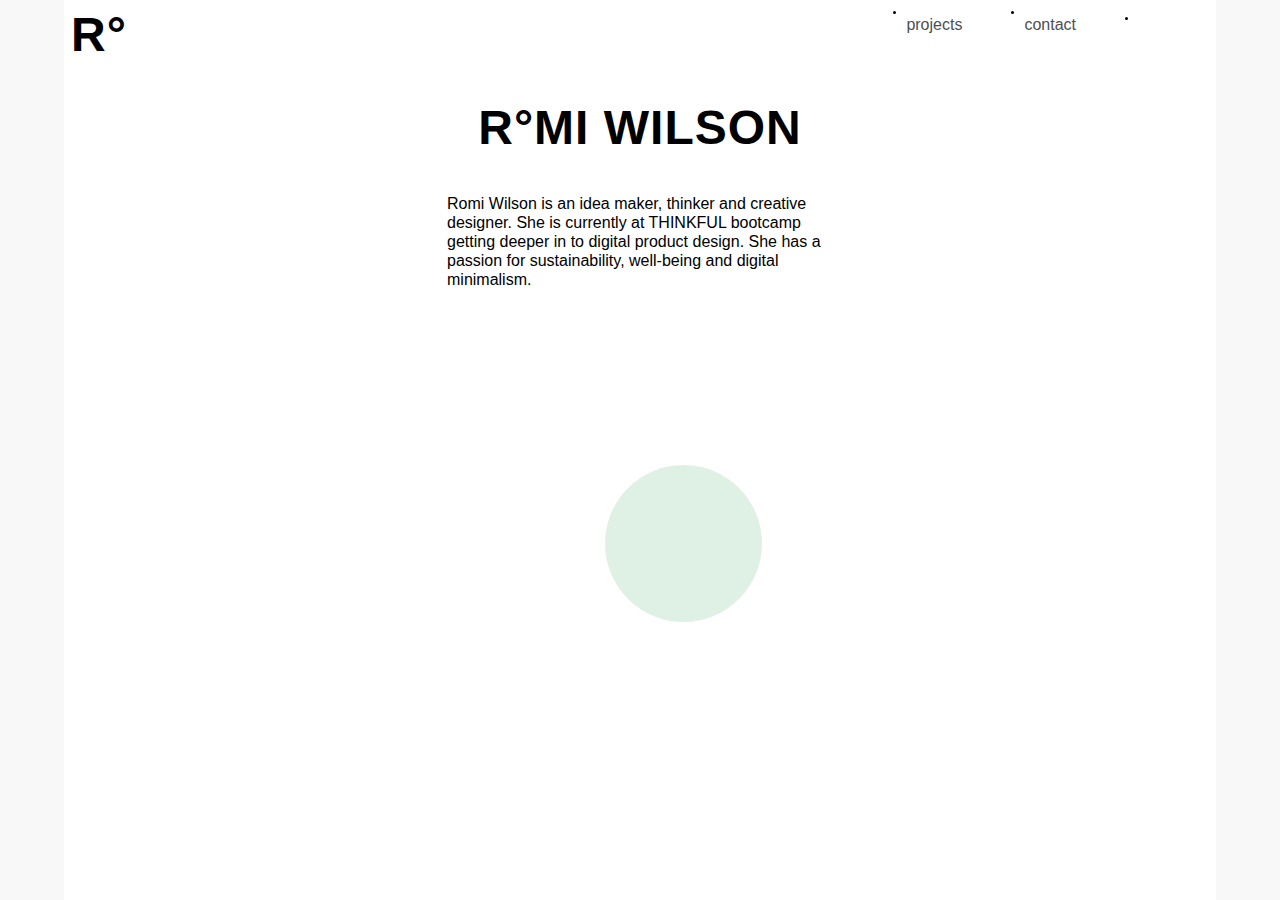
==== index.html @ 86bb68dc "tweaks and footer put in comment" ====
<!DOCTYPE html>
<html>
  <head>
    <meta charset="utf-8">
    <meta name="viewport" content="width=device-width, initial-scale=1">
    <title>Romi Wilson - Product design portfolio</title>
    <link rel="shortcut icon" href="images/favicon.svg" />
    <link rel="stylesheet" href="https://use.typekit.net/dpp5etq.css">
    <link rel="stylesheet" href="https://use.typekit.net/dpp5etq.css">
    <link rel="stylesheet" href="css/reset.css">
    <link rel="stylesheet" href="css/style.css">
  </head>
  <body>


<!-- Navigation -->

    <header>
      <a href="index.html" id="logo">R°</a>
      <nav>
        <ul class = "menu">
          <li class = "in">
            <a href="https://www.linkedin.com/in/romana-wilson-design/" id="linkedin"></a>
          </li>
          <li>
            <a href="contact.html" class="contact">contact</a>
          </li>
          <li>
            <a href="projects.html" class="projects">projects</a>
          </li>
        </ul>
      </nav>
    </header>


    <!-- Home page -->

    <section class="home-container">
      <h1 class="name">R°MI WILSON</h1>
      <p class ="about">Romi Wilson is an idea maker, thinker and creative designer. She is currently at THINKFUL bootcamp getting deeper in to digital product design. She has a passion for sustainability, well-being and digital minimalism.</p>
      <img class="lyly" src="images/lyly.png" alt="">
      <div class="circle"></div>
    </section>

  </body>


</html>
---- css/style.css ----
*, *:before, *:after {
    box-sizing: border-box;
    margin: 0;
    padding: 0;
}

html {
  height: 100%;
  background-color: #F8F8F8;
  font-size: 10px;
}

body {
    background-color: white;
    font-family: Neuzeit Grotesk, sans-serif;
    color: #000000;
    max-width: 1152px;
    min-height: 100%;
    margin-left: auto;
    margin-right: auto;
}

h1 {
    font-style: normal;
    font-weight: 600;
    font-size: 4.8rem;
    line-height: 58px;
    letter-spacing: 0.1rem;
}

article{

    max-width: 606px;
    margin-bottom: 20px;
    margin-left: 20px;
    margin-right: 20px;
}

p {
    font-style: normal;
    font-weight: normal;
    font-family: Fira Sans, Arial, Helvetica, sans-serif;
    font-weight: 300;
    font-size: 1.6rem;
    line-height: 19px;
}

h4 {
    font-style: normal;
    font-weight: normal;
    font-size: 1.6rem;
    line-height: 19px;
    text-align: center;
    letter-spacing: 0.1rem;
    color: #000000;
}

h6 {
  font-family: Neuzeit Grotesk;
  font-style: normal;
  font-weight: 300;
  font-size: 1.2em;
  line-height: 22px;
  display: flex;
  align-items: flex-end;
  letter-spacing: 0.1em;
  color: #000000;
}


/* --------Navigation------------ */

header {
  position: fixed;
  top: 0;
  width: 100%;
  max-width: 1152px;
  background-color: white;
  padding-top: .7rem;
  padding-left: .7rem;
  /* padding-right: 3rem; */
}

#logo{
  font-size: 4.8rem;
  font-weight:600;
  color: #000000;
  text-decoration: none;
  letter-spacing: 0.1rem;
}

nav {
float: right;
}

.menu ul {
  list-style-type: none;
  margin: 0;
  padding: 0;
}

.menu li {
  float: right;
}

.menu a {
  float: left;
  text-decoration: none;
  padding-right: 6.2rem;
  padding-top: .9rem;
  text-align: center;
  color: #4F4F4F;
  font-size: 1.6rem;
}

.in {
  background-image: url("../images/in.png");
  background-repeat: no-repeat;
  background-position: left;
  background-size: 1.6em;
  height: 1.6em;
  margin-top: .6rem;
  margin-right: 1.6em;
}

.menu a:hover {
  color: #41A76E;
}

/* aside text*/

.vertical-text {
  width: 85px;
  position: relative;
  left: 1042px;
  writing-mode: vertical-rl;
}

.vertical-text span {
  text-orientation: upright;
}

.top{
  padding-top: 228px;
}

/*---------text styling-------------*/
.hero-title{
  font-family: Raleway;
  font-style: normal;
  font-weight: normal;
  font-size: 36px;
  line-height: 42px;
  letter-spacing: 0.1em;
  color: #FFFFFF;
}

.hero-text{
  font-family: Fira Sans;
  font-style: italic;
  font-weight: 300;
  font-size: 16px;
  line-height: 23px;
  letter-spacing: 0.1em;
  color: #FFFFFF;
}

.bold-title{
  text-transform: uppercase;
  font-family: Neuzeit Grotesk;
  font-style: normal;
  font-weight: bold;
  font-size: 14px;
  line-height: 17px;
  letter-spacing: 0.1em;
  color: #000000;

}

.project-caption h3 {
  padding-bottom: 3px;

/* Romi to make spacing here */
}

.project-caption p {
font-family: Raleway;
font-style: normal;
font-weight: 300;
font-size: 12px;
line-height: 14px;
letter-spacing: 0.1em;
color: #000000;
padding-bottom: 20px;
/* Romi to make spacing here */
}

#red{

  color: #FF3351;
  font-weight: 900;
  text-decoration: underline;
}

.section-title {
  text-transform: uppercase;
  font-family: Raleway;
  font-style: normal;
  font-weight: normal;
  font-size: 36px;
  line-height: 42px;
  letter-spacing: 0.1em;
  color: #000000;

}


.project-paragraph{
  font-family: Raleway;
  font-style: normal;
  font-weight: normal;
  font-size: 14px;
  line-height: 22px;
  letter-spacing: 0.1em;
  color: #000000;
}

#bold{
  font-family: Neuzeit Grotesk;
  font-style: normal;
  font-weight: bold;
  font-size: 16px;
  line-height: 22px;
  /* or 157% */
  letter-spacing: 0.1em;
  color: #000000;
}


/*---------pictures-------------*/

.project img {
  width: 100%;
}

.persona {
  max-width: 166px;
}


/*------ global layout --------*/

main {
  margin: 0 9.6% 0 9.6%;
  height: 100%;
}

/* Projects Layout */

.project section {
  display: grid;
  grid-gap: 20px;
  grid-template-columns: repeat(5, 1fr);
  margin-bottom: 20px;
}

.section-title {
  grid-column: 1/5;
  grid-row-start: 1;
}

.project-caption {

}

.project footer {
  display: flex;
  justify-content: space-between;
  /* grid-gap: 20px;
  margin-bottom: 20px;
  grid-template-columns: repeat(5, 1fr);
  grid-template-rows: auto; */
}

.project footer a {
  display: flex;
  height: 40px;

  font-family: Neuzeit Grotesk;
  font-style: normal;
  font-weight: bold;
  font-size: 1.4rem;
  line-height: 1.6rem;
  text-align: center;
  letter-spacing: 0.1em;

}


.project footer a:link {
  text-decoration: none;
  color: black;
}


/* visited link */
footer a:visited {
  color: black;
}

/* mouse over link */
footer a:hover {
  color: #41A76E;
}

/* selected link */
footer a:active {
  color: black;
}

.up {
  justify-content: flex-start;
  margin-left: 2rem;
}

.next {
  justify-content: flex-end;
  padding-top: .5rem;
  margin-right: 2rem;
}

.next p {
  min-width: 12rem;
}

.up p {
  padding-top: .5rem;
}

.up img {
  max-width: 1.328rem;
  margin-right: 1rem;
}

.next img {
  max-height: 1.7rem;
}


/* Homepage */

.home-container {
  max-width: 386px;
  padding-top: 8.2rem;
  margin-right: auto;
  margin-left: auto;
  display: grid;
  grid-template-columns: repeat(3, 1fr);
  grid-template-rows: repeat(5, 92px);
  grid-gap: 20px;
  grid-template-areas: "name  name  name"
                       "about about about";

}

.name {
  display: flex;
  align-items: center;
  justify-content: center;
  text-align: center;
  grid-area: name;
}

.about{ grid-area: about;}

.lyly {
  width: 296px;
  /* grid-area: lily; */
  grid-column: 1/4;
  grid-row-start: 3;
}

.circle {
  width: 157px;
  height: 157px;
  background: #C0E2CA;
  opacity: 0.5;
  margin-top: 47px;
  margin-left: 23px;
  border-radius: 50%;
  grid-column: 2/4;
  grid-row-start: 4;
}

/*contact*/

#contact {
  height: 100vh;
  max-width: 540px;
  margin-right: auto;
  margin-left: auto;
  display: grid;
  grid-template-columns: repeat(3, 1fr);
  grid-template-rows: repeat(5, 1fr) auto;
  grid-gap: 20px;
}
/* 92p */



.sayhi {
    width:260px;
    height: 158px;
    position: relative;
    grid-column: 2/4;
    grid-row-start: 2;
    grid-row-end: 4;
    margin-left: 93px;
}

.profile{
  position: absolute;
  width: 77px;
  height: 79px;
  left: 98px;
  top: 15px;
}

.lefthand{
  position: absolute;
  width: 45px;
  height: 49.09px;
  left: 32px;
  top: 37px;
}

.righthand{
  position: absolute;
  width: 45px;
  height: 47px;
  left: 197px;
  top: 37px;
}

.greeting {
  position: absolute;
  width: 273px;
  height: 38px;
  left: 0px;
  top: 120px;

}

.emailsec {
  width: 371px;
  height: 157px;
  position: relative;
  grid-column: 1/3;
  grid-row-start: 3;
  grid-row-end: 5;
  margin-top: 57px;
}

.circle2 {
  position: absolute;
  width: 157px;
  height: 157px;
  left: 49px;
  background: #C0E2CA;
  opacity: 0.5;
  border-radius: 50%;
  }

.contact-name{
    font-family: Neuzeit Grotesk;
    font-style: normal;
    font-weight: bold;
    font-size: 16px;
    line-height: 19px;
    text-align: center;
    letter-spacing: 0.1em;
    color: #000000;
    position: absolute;
    top: 49px;
    left: 33px;
  }

.contact-email{
    font-family: Neuzeit Grotesk;
    font-style: normal;
    font-weight: normal;
    font-size: 16px;
    line-height: 19px;
    text-align: center;
    letter-spacing: 0.1em;
    position: absolute;
    top: 87px;
    left: 80px;

}



/* footer arrows */

.download {
/* define max dimension here */
}

/* contact footer */

#contact footer {
  grid-column: 2/3;
  grid-row-start: 5;
  height: 100;
  width: 100%;

  display: flex;
  align-items: flex-end;
  justify-content: center;
}

#contact footer a {
  text-decoration: none;
  display: flex;
  justify-content: center;
  width: 100%;
}

#contact footer p {
    color: #41A76E;
    /* text-align: center; */
    /* vertical-align: bottom; */
    font-size: 1.4rem;
    line-height: 2.6rem;
    font-style: normal;
    /* font-weight: bold; */
    /* font-family: Neuzeit Grotesk; */
    letter-spacing: 0.1rem;
    padding-left: 2em;
}

#contact footer img {
  padding-left: 1em;
}
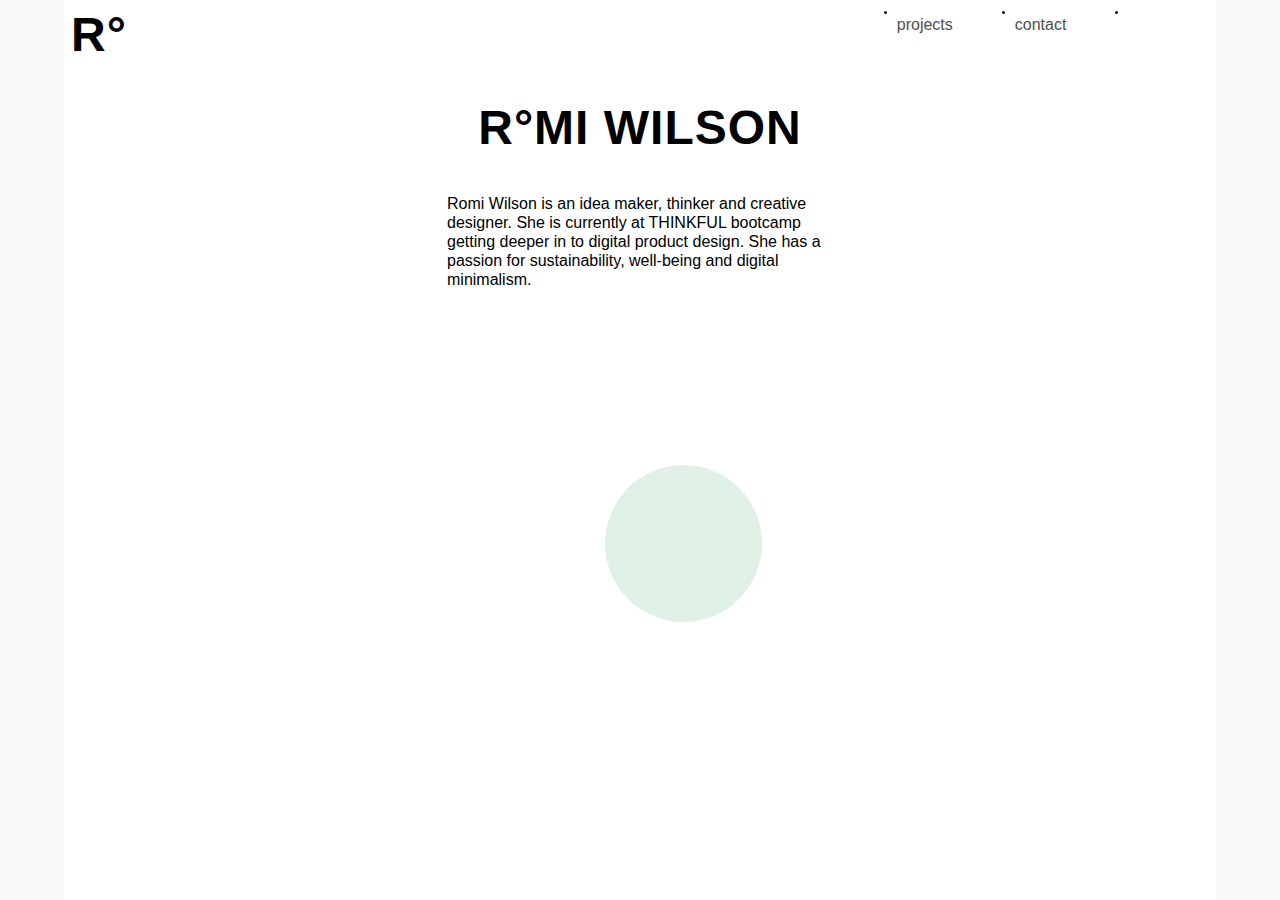
==== commit a71f72bb: "added backup font, mobile padding, analytics, fixed linked in icon." ====
--- a/index.html
+++ b/index.html
@@ -9,6 +9,17 @@
     <link rel="stylesheet" href="https://use.typekit.net/dpp5etq.css">
     <link rel="stylesheet" href="css/reset.css">
     <link rel="stylesheet" href="css/style.css">
+
+    <!-- Global site tag (gtag.js) - Google Analytics -->
+    <script async src="https://www.googletagmanager.com/gtag/js?id=UA-69844968-1"></script>
+    <script>
+      window.dataLayer = window.dataLayer || [];
+      function gtag(){dataLayer.push(arguments);}
+      gtag('js', new Date());
+
+      gtag('config', 'UA-69844968-1');
+    </script>
+
   </head>
   <body>
 
@@ -19,8 +30,8 @@
       <a href="index.html" id="logo">R°</a>
       <nav>
         <ul class = "menu">
-          <li class = "in">
-            <a href="https://www.linkedin.com/in/romana-wilson-design/" id="linkedin"></a>
+          <li>
+            <a class = "in" href="https://www.linkedin.com/in/romana-wilson-design/" id="linkedin"></a>
           </li>
           <li>
             <a href="contact.html" class="contact">contact</a>
--- a/css/style.css
+++ b/css/style.css
@@ -12,7 +12,7 @@
 
 body {
     background-color: white;
-    font-family: Neuzeit Grotesk, sans-serif;
+    font-family: Neuzeit Grotesk, Arial, Helvetica, sans-serif;
     color: #000000;
     max-width: 1152px;
     min-height: 100%;
@@ -117,9 +117,9 @@
   background-image: url("../images/in.png");
   background-repeat: no-repeat;
   background-position: left;
-  background-size: 1.6em;
-  height: 1.6em;
-  margin-top: .6rem;
+  background-size: 1em;
+  height: 1em;
+  margin-top: .5rem;
   margin-right: 1.6em;
 }
 
@@ -188,7 +188,7 @@
 font-style: normal;
 font-weight: 300;
 font-size: 12px;
-line-height: 14px;
+line-height: 18px;
 letter-spacing: 0.1em;
 color: #000000;
 padding-bottom: 20px;
@@ -204,7 +204,7 @@
 
 .section-title {
   text-transform: uppercase;
-  font-family: Raleway;
+  font-family: Raleway, Arial, Helvetica, sans-serif;
   font-style: normal;
   font-weight: normal;
   font-size: 36px;
@@ -216,7 +216,7 @@
 
 
 .project-paragraph{
-  font-family: Raleway;
+  font-family: Raleway, Arial, Helvetica, sans-serif;
   font-style: normal;
   font-weight: normal;
   font-size: 14px;
@@ -349,18 +349,34 @@
 
 /* Homepage */
 
-.home-container {
-  max-width: 386px;
-  padding-top: 8.2rem;
-  margin-right: auto;
-  margin-left: auto;
-  display: grid;
-  grid-template-columns: repeat(3, 1fr);
-  grid-template-rows: repeat(5, 92px);
-  grid-gap: 20px;
-  grid-template-areas: "name  name  name"
-                       "about about about";
-
+@media screen and (max-width: 599px) {
+  .home-container {
+    max-width: 386px;
+    padding-top: 8.2rem;
+    margin-right: 9.6%;
+    margin-left: 9.6%;
+    display: grid;
+    grid-template-columns: repeat(3, 1fr);
+    grid-template-rows: repeat(5, 92px);
+    grid-gap: 20px;
+    grid-template-areas: "name  name  name"
+                         "about about about";
+  }
+}
+
+@media screen and (min-width: 600px) {
+  .home-container {
+    max-width: 386px;
+    padding-top: 8.2rem;
+    margin-right: auto;
+    margin-left: auto;
+    display: grid;
+    grid-template-columns: repeat(3, 1fr);
+    grid-template-rows: repeat(5, 92px);
+    grid-gap: 20px;
+    grid-template-areas: "name  name  name"
+                         "about about about";
+  }
 }
 
 .name {
@@ -374,7 +390,7 @@
 .about{ grid-area: about;}
 
 .lyly {
-  width: 296px;
+  max-width: 296px;
   /* grid-area: lily; */
   grid-column: 1/4;
   grid-row-start: 3;
@@ -392,6 +408,8 @@
   grid-row-start: 4;
 }
 
+
+
 /*contact*/
 
 #contact {
@@ -406,9 +424,21 @@
 }
 /* 92p */
 
-
-
-.sayhi {
+@media screen and (max-width: 599px) {
+  .sayhi {
+    width:260px;
+    height: 158px;
+    position: relative;
+    grid-column: 2/3;
+    grid-row-start: 2;
+    grid-row-end: 4;
+    justify-self: center;
+    /* margin-left: 93px; */
+  }
+}
+
+@media screen and (min-width: 600px) {
+  .sayhi {
     width:260px;
     height: 158px;
     position: relative;
@@ -416,6 +446,7 @@
     grid-row-start: 2;
     grid-row-end: 4;
     margin-left: 93px;
+  }
 }
 
 .profile{
@@ -451,14 +482,27 @@
 
 }
 
-.emailsec {
-  width: 371px;
-  height: 157px;
-  position: relative;
-  grid-column: 1/3;
-  grid-row-start: 3;
-  grid-row-end: 5;
-  margin-top: 57px;
+@media screen and (max-width: 599px) {
+  .emailsec {
+    width: 371px;
+    height: 157px;
+    position: relative;
+    grid-column: 2/3;
+    grid-row-start: 4;
+    margin-top: 57px;
+  }
+}
+
+@media screen and (min-width: 600px) {
+  .emailsec {
+    width: 371px;
+    height: 157px;
+    position: relative;
+    grid-column: 1/3;
+    grid-row-start: 3;
+    grid-row-end: 5;
+    margin-top: 57px;
+  }
 }
 
 .circle2 {
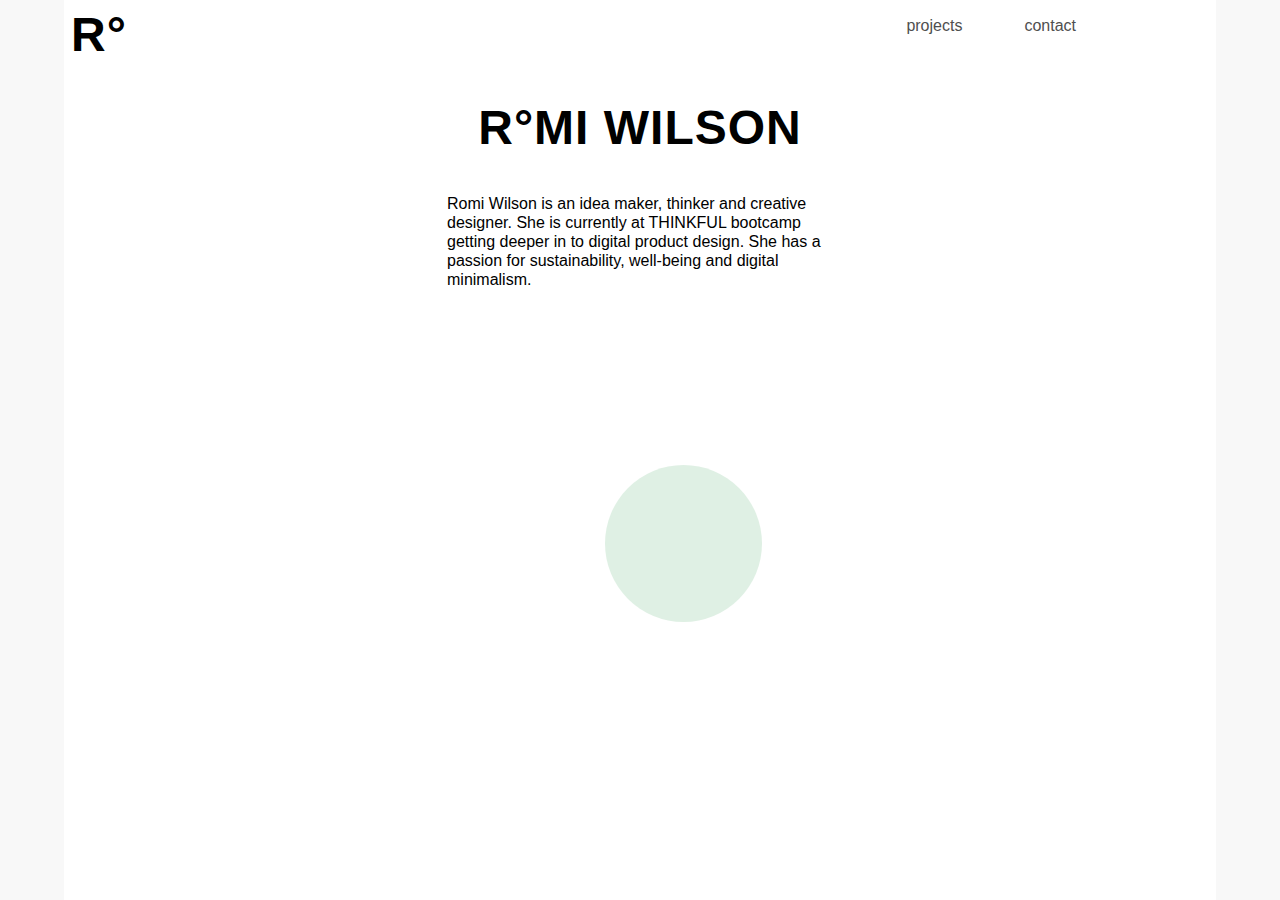
==== commit 9b198ac4: "making header a flexbox" ====
--- a/index.html
+++ b/index.html
@@ -28,19 +28,19 @@
 
     <header>
       <a href="index.html" id="logo">R°</a>
-      <nav>
-        <ul class = "menu">
-          <li>
-            <a class = "in" href="https://www.linkedin.com/in/romana-wilson-design/" id="linkedin"></a>
-          </li>
-          <li>
-            <a href="contact.html" class="contact">contact</a>
-          </li>
-          <li>
-            <a href="projects.html" class="projects">projects</a>
-          </li>
-        </ul>
-      </nav>
+        <nav class = "main-menu">
+          <ul >
+            <li>
+              <a class = "in" href="https://www.linkedin.com/in/romana-wilson-design/" id="linkedin"></a>
+            </li>
+            <li>
+              <a href="contact.html" class="contact">contact</a>
+            </li>
+            <li>
+              <a href="projects.html" class="projects">projects</a>
+            </li>
+          </ul>
+        </nav>
     </header>
 
 
--- a/css/style.css
+++ b/css/style.css
@@ -93,34 +93,37 @@
 float: right;
 }
 
-.menu ul {
+.main-menu ul {
+  display: flex;
+  justify-content: flex-end;
+  flex-direction: row-reverse;
+  align-items: ;
   list-style-type: none;
   margin: 0;
   padding: 0;
 }
 
-.menu li {
-  float: right;
-}
-
-.menu a {
-  float: left;
+.main-menu li {
+  /* float: right; */
+}
+
+.main-menu a {
+  /* float: left; */
   text-decoration: none;
   padding-right: 6.2rem;
-  padding-top: .9rem;
-  text-align: center;
+  padding-top: .2rem;
+  /* text-align: center; */
   color: #4F4F4F;
   font-size: 1.6rem;
+  line-height: 3.7rem;
 }
 
 .in {
   background-image: url("../images/in.png");
   background-repeat: no-repeat;
-  background-position: left;
-  background-size: 1em;
-  height: 1em;
-  margin-top: .5rem;
-  margin-right: 1.6em;
+  background-position: top left;
+  background-size: 1.4rem;
+  margin-right: 1.6rem;
 }
 
 .menu a:hover {
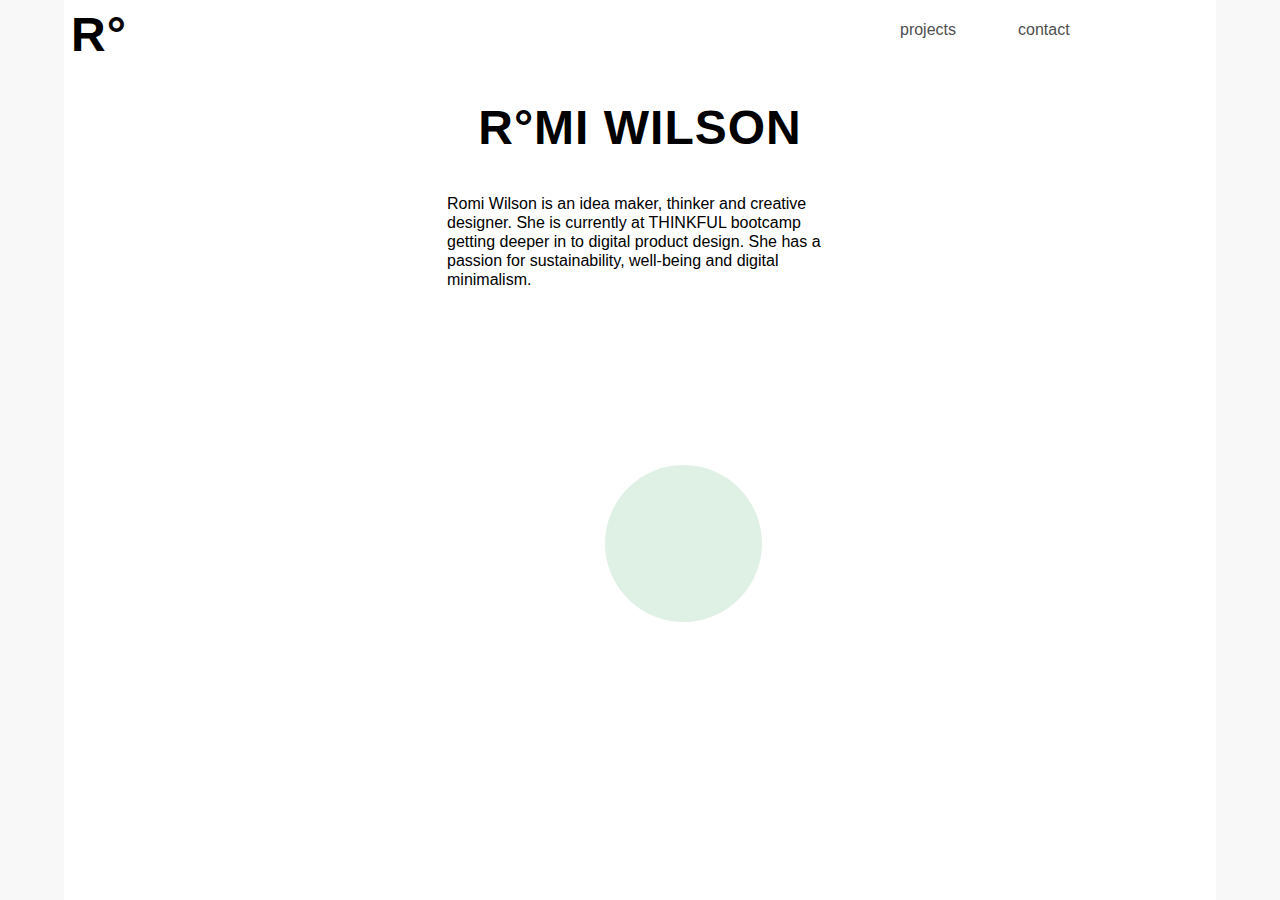
==== commit c5972f5f: "making header a flexbox - yet more tweeks" ====
--- a/index.html
+++ b/index.html
@@ -27,20 +27,21 @@
 <!-- Navigation -->
 
     <header>
-      <a href="index.html" id="logo">R°</a>
-        <nav class = "main-menu">
-          <ul >
-            <li>
-              <a class = "in" href="https://www.linkedin.com/in/romana-wilson-design/" id="linkedin"></a>
-            </li>
-            <li>
-              <a href="contact.html" class="contact">contact</a>
-            </li>
-            <li>
-              <a href="projects.html" class="projects">projects</a>
-            </li>
-          </ul>
-        </nav>
+
+      <nav class = "main-menu">
+        <a href="index.html" id="logo">R°</a>
+        <ul >
+          <li>
+            <a class = "in" href="https://www.linkedin.com/in/romana-wilson-design/"></a>
+          </li>
+          <li>
+            <a href="contact.html" class="contact">contact</a>
+          </li>
+          <li>
+            <a href="projects.html" class="projects">projects</a>
+          </li>
+        </ul>
+      </nav>
     </header>
 
 
--- a/css/style.css
+++ b/css/style.css
@@ -90,41 +90,47 @@
 }
 
 nav {
-float: right;
+/* float: right; */
+display: flex;
+justify-content: space-between;
+align-content: center;
+align-items: center;
 }
 
 .main-menu ul {
   display: flex;
   justify-content: flex-end;
   flex-direction: row-reverse;
-  align-items: ;
+
   list-style-type: none;
   margin: 0;
   padding: 0;
 }
 
 .main-menu li {
-  /* float: right; */
+
+  margin-bottom: 1em;
 }
 
 .main-menu a {
-  /* float: left; */
+
   text-decoration: none;
-  padding-right: 6.2rem;
-  padding-top: .2rem;
-  /* text-align: center; */
+  margin-right: 6.2rem;
   color: #4F4F4F;
   font-size: 1.6rem;
-  line-height: 3.7rem;
+
 }
 
 .in {
   background-image: url("../images/in.png");
   background-repeat: no-repeat;
-  background-position: top left;
-  background-size: 1.4rem;
-  margin-right: 1.6rem;
-}
+  background-position: left top;
+  background-size: 1.27rem;
+  padding-right: 1.4em;
+
+
+}
+
 
 .menu a:hover {
   color: #41A76E;
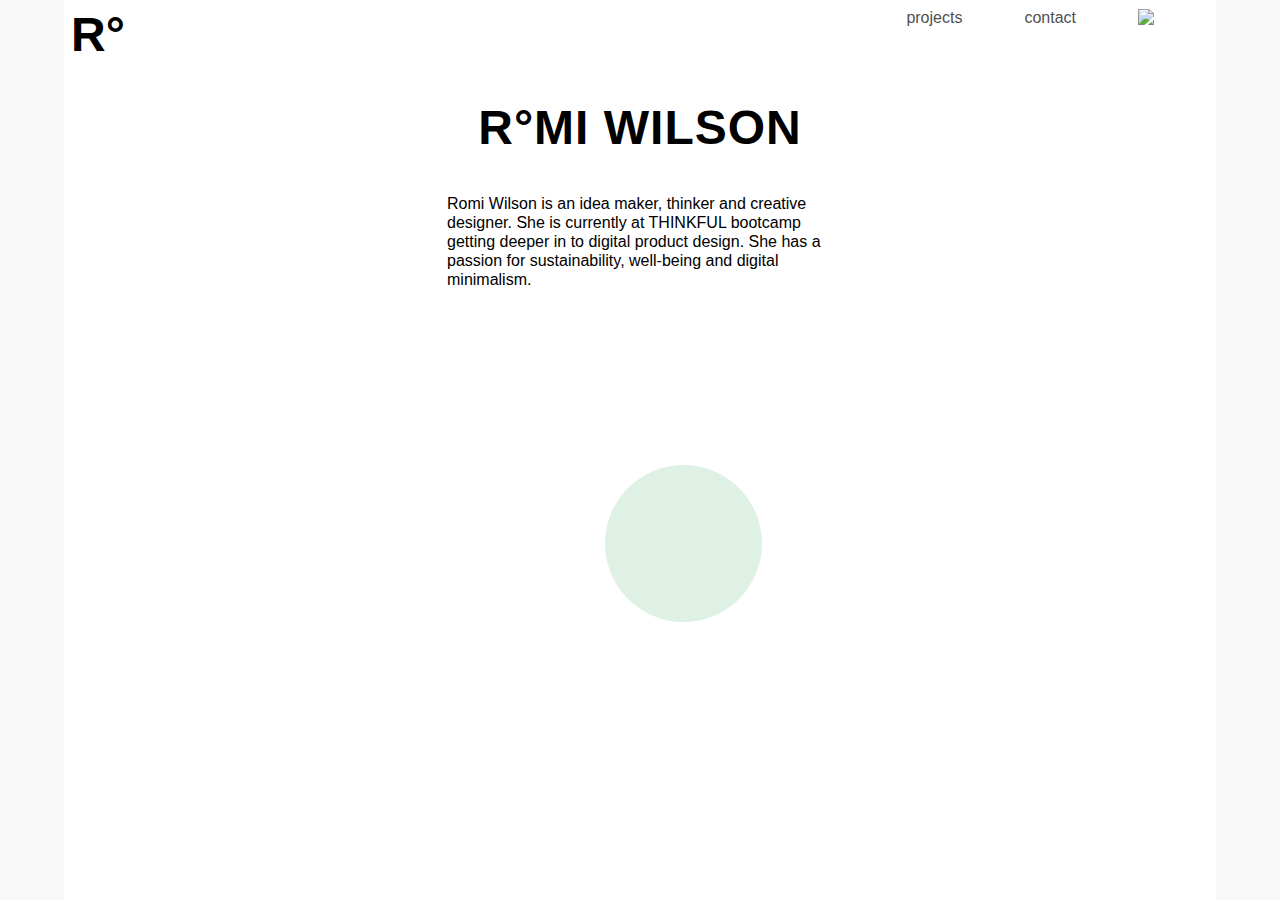
==== commit dfb9dc88: "repaired fonts and nav" ====
--- a/index.html
+++ b/index.html
@@ -25,23 +25,23 @@
 
 
 <!-- Navigation -->
-
     <header>
 
       <nav class = "main-menu">
-        <a href="index.html" id="logo">R°</a>
+        <a href="index.html" class = "logo">R°</a>
         <ul >
           <li>
-            <a class = "in" href="https://www.linkedin.com/in/romana-wilson-design/"></a>
+            <a href="https://www.linkedin.com/in/romana-wilson-design/"><img class = "pages in" src = "images/in.png"></a>
           </li>
           <li>
-            <a href="contact.html" class="contact">contact</a>
+            <a href="contact.html" class="pages">contact</a>
           </li>
           <li>
-            <a href="projects.html" class="projects">projects</a>
+            <a href="projects.html" class="pages">projects</a>
           </li>
         </ul>
       </nav>
+
     </header>
 
 
--- a/css/style.css
+++ b/css/style.css
@@ -12,7 +12,7 @@
 
 body {
     background-color: white;
-    font-family: Neuzeit Grotesk, Arial, Helvetica, sans-serif;
+    font-family: 'Neuzeit Grotesk', Arial, Helvetica, sans-serif;
     color: #000000;
     max-width: 1152px;
     min-height: 100%;
@@ -39,7 +39,7 @@
 p {
     font-style: normal;
     font-weight: normal;
-    font-family: Fira Sans, Arial, Helvetica, sans-serif;
+    font-family: 'Fira Sans', Arial, Helvetica, sans-serif;
     font-weight: 300;
     font-size: 1.6rem;
     line-height: 19px;
@@ -56,7 +56,7 @@
 }
 
 h6 {
-  font-family: Neuzeit Grotesk;
+  font-family: 'Neuzeit Grotesk';
   font-style: normal;
   font-weight: 300;
   font-size: 1.2em;
@@ -76,59 +76,49 @@
   width: 100%;
   max-width: 1152px;
   background-color: white;
-  padding-top: .7rem;
-  padding-left: .7rem;
-  /* padding-right: 3rem; */
-}
-
-#logo{
+}
+
+nav {
+display: flex;
+justify-content: space-between;
+align-items:flex-start;
+
+padding-top: .7rem;
+padding-left: .7rem;
+}
+
+.main-menu ul {
+  display: flex;
+  justify-content: flex-end;
+  flex-direction: row-reverse;
+  align-content: center;
+  align-items: center;
+
+  list-style-type: none;
+  margin: .2rem 0 0 0;
+  padding: 0;
+}
+
+.main-menu a {
+text-decoration: none;
+}
+
+.pages {
+  font-size: 1.6rem;
+  color: #4F4F4F;
+  margin-right: 6.2rem;
+}
+
+.logo {
   font-size: 4.8rem;
   font-weight:600;
   color: #000000;
-  text-decoration: none;
-  letter-spacing: 0.1rem;
-}
-
-nav {
-/* float: right; */
-display: flex;
-justify-content: space-between;
-align-content: center;
-align-items: center;
-}
-
-.main-menu ul {
-  display: flex;
-  justify-content: flex-end;
-  flex-direction: row-reverse;
-
-  list-style-type: none;
-  margin: 0;
-  padding: 0;
-}
-
-.main-menu li {
-
-  margin-bottom: 1em;
-}
-
-.main-menu a {
-
-  text-decoration: none;
-  margin-right: 6.2rem;
-  color: #4F4F4F;
-  font-size: 1.6rem;
-
-}
+}
+
 
 .in {
-  background-image: url("../images/in.png");
-  background-repeat: no-repeat;
-  background-position: left top;
-  background-size: 1.27rem;
-  padding-right: 1.4em;
-
-
+  max-height: 1.6rem;
+  max-width: 1.6rem;
 }
 
 
@@ -136,7 +126,7 @@
   color: #41A76E;
 }
 
-/* aside text*/
+/* -------- Aside text ------------- */
 
 .vertical-text {
   width: 85px;
@@ -155,7 +145,7 @@
 
 /*---------text styling-------------*/
 .hero-title{
-  font-family: Raleway;
+  font-family: 'Raleway';
   font-style: normal;
   font-weight: normal;
   font-size: 36px;
@@ -165,7 +155,7 @@
 }
 
 .hero-text{
-  font-family: Fira Sans;
+  font-family: 'Fira Sans';
   font-style: italic;
   font-weight: 300;
   font-size: 16px;
@@ -176,7 +166,7 @@
 
 .bold-title{
   text-transform: uppercase;
-  font-family: Neuzeit Grotesk;
+  font-family: 'Neuzeit Grotesk';
   font-style: normal;
   font-weight: bold;
   font-size: 14px;
@@ -193,7 +183,7 @@
 }
 
 .project-caption p {
-font-family: Raleway;
+font-family: 'Raleway';
 font-style: normal;
 font-weight: 300;
 font-size: 12px;
@@ -213,7 +203,7 @@
 
 .section-title {
   text-transform: uppercase;
-  font-family: Raleway, Arial, Helvetica, sans-serif;
+  font-family: 'Raleway', Arial, Helvetica, sans-serif;
   font-style: normal;
   font-weight: normal;
   font-size: 36px;
@@ -225,7 +215,7 @@
 
 
 .project-paragraph{
-  font-family: Raleway, Arial, Helvetica, sans-serif;
+  font-family: 'Raleway', Arial, Helvetica, sans-serif;
   font-style: normal;
   font-weight: normal;
   font-size: 14px;
@@ -235,7 +225,7 @@
 }
 
 #bold{
-  font-family: Neuzeit Grotesk;
+  font-family: 'Neuzeit Grotesk';
   font-style: normal;
   font-weight: bold;
   font-size: 16px;
@@ -268,6 +258,7 @@
 
 .project section {
   display: grid;
+  display: -ms-grid;
   grid-gap: 20px;
   grid-template-columns: repeat(5, 1fr);
   margin-bottom: 20px;
@@ -295,7 +286,7 @@
   display: flex;
   height: 40px;
 
-  font-family: Neuzeit Grotesk;
+  font-family: 'Neuzeit Grotesk';
   font-style: normal;
   font-weight: bold;
   font-size: 1.4rem;
@@ -365,6 +356,7 @@
     margin-right: 9.6%;
     margin-left: 9.6%;
     display: grid;
+    display: -ms-grid;
     grid-template-columns: repeat(3, 1fr);
     grid-template-rows: repeat(5, 92px);
     grid-gap: 20px;
@@ -380,6 +372,7 @@
     margin-right: auto;
     margin-left: auto;
     display: grid;
+    display: -ms-grid;
     grid-template-columns: repeat(3, 1fr);
     grid-template-rows: repeat(5, 92px);
     grid-gap: 20px;
@@ -427,6 +420,7 @@
   margin-right: auto;
   margin-left: auto;
   display: grid;
+  display: -ms-grid;
   grid-template-columns: repeat(3, 1fr);
   grid-template-rows: repeat(5, 1fr) auto;
   grid-gap: 20px;
@@ -525,7 +519,7 @@
   }
 
 .contact-name{
-    font-family: Neuzeit Grotesk;
+    font-family: 'Neuzeit Grotesk';
     font-style: normal;
     font-weight: bold;
     font-size: 16px;
@@ -539,7 +533,7 @@
   }
 
 .contact-email{
-    font-family: Neuzeit Grotesk;
+    font-family: 'Neuzeit Grotesk';
     font-style: normal;
     font-weight: normal;
     font-size: 16px;
@@ -588,7 +582,7 @@
     line-height: 2.6rem;
     font-style: normal;
     /* font-weight: bold; */
-    /* font-family: Neuzeit Grotesk; */
+    /* font-family: 'Neuzeit Grotesk'; */
     letter-spacing: 0.1rem;
     padding-left: 2em;
 }
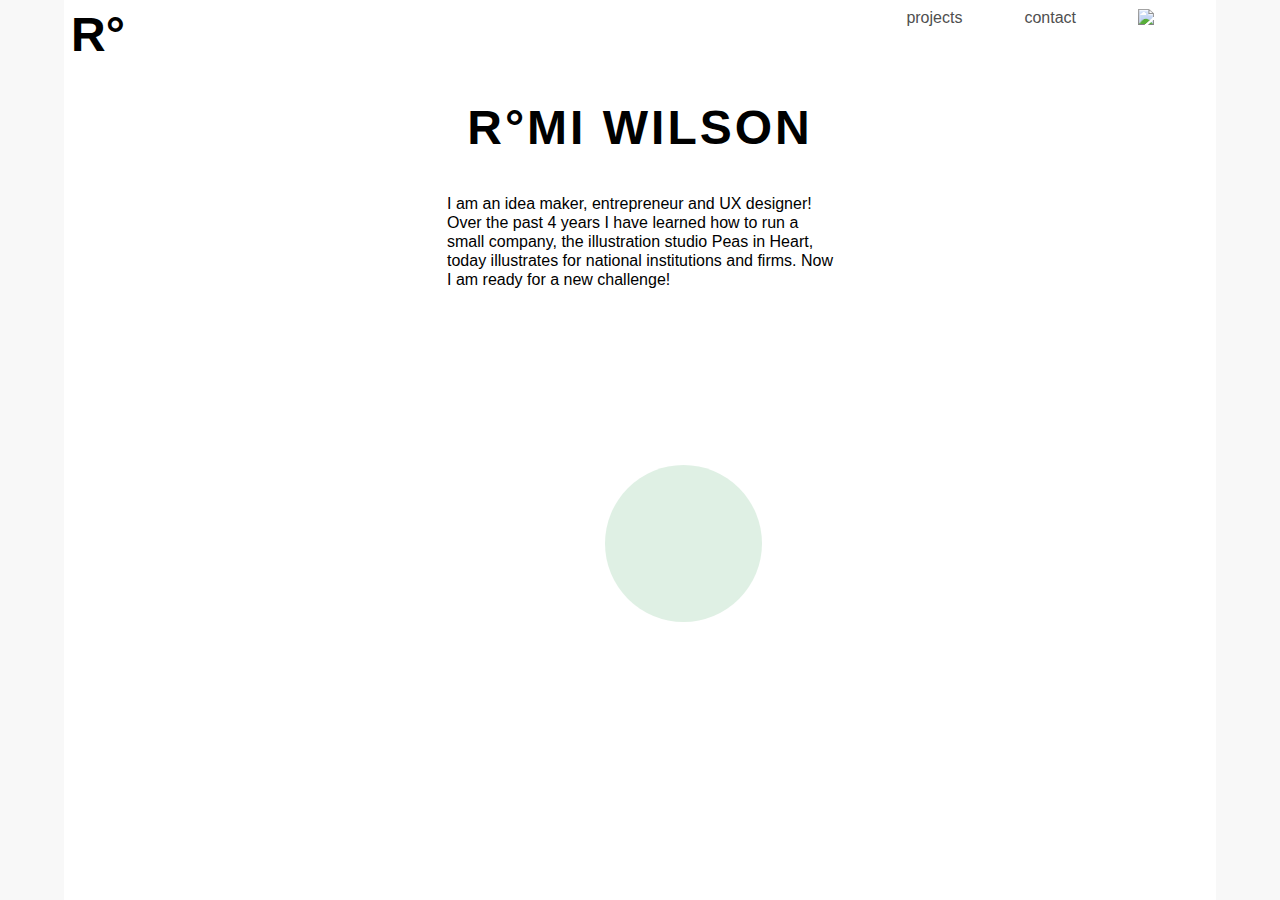
==== commit 5a87ea5a: "fixed some stuf" ====
--- a/index.html
+++ b/index.html
@@ -49,7 +49,7 @@
 
     <section class="home-container">
       <h1 class="name">R°MI WILSON</h1>
-      <p class ="about">Romi Wilson is an idea maker, thinker and creative designer. She is currently at THINKFUL bootcamp getting deeper in to digital product design. She has a passion for sustainability, well-being and digital minimalism.</p>
+      <p class ="about">I am an idea maker, entrepreneur and UX designer! Over the past 4 years I have learned how to run a small company, the illustration studio Peas in Heart, today illustrates for national institutions and firms. Now I am ready for a new challenge!</p>
       <img class="lyly" src="images/lyly.png" alt="">
       <div class="circle"></div>
     </section>
--- a/css/style.css
+++ b/css/style.css
@@ -1,3 +1,11 @@
+/* ------------------------- MASTER LAYOUT ------------------------- */
+
+/* The following define the parent containers such
+as html and body. All elements depend on these
+and at htis point these shoudl be modified
+onlt with very careful consideration as they
+affect many other elements. */
+
 *, *:before, *:after {
     box-sizing: border-box;
     margin: 0;
@@ -20,30 +28,67 @@
     margin-right: auto;
 }
 
+/* article {
+    max-width: 606px;
+    margin-bottom: 20px;
+    margin-left: 20px;
+    margin-right: 20px;
+} */
+
+/* ------------------------- GLOBAL TEXT STYLING ------------------------- */
+
+/* The following define the defualt of the carious
+text compnoents.  Many sub elements do depend on
+these definitions and will changes may impact
+elements across all pages.
+
+Note:
+  font-family: 'Neuzeit Grotesk', Arial, Helvetica, sans-serif;
+  color: #000000;
+--> These will be inherited by all <h*> and <p> settings unless overiden.
+*/
+
+
 h1 {
     font-style: normal;
     font-weight: 600;
     font-size: 4.8rem;
-    line-height: 58px;
-    letter-spacing: 0.1rem;
-}
-
-article{
-
-    max-width: 606px;
-    margin-bottom: 20px;
-    margin-left: 20px;
-    margin-right: 20px;
-}
-
-p {
+    line-height: 5.8rem;
+    letter-spacing: 0.3rem;
+}
+
+h2 {
+  text-transform: uppercase;
+  font-family: 'Raleway', Arial, Helvetica, sans-serif;
+  font-style: normal;
+  font-weight: normal;
+  font-size: 3.6rem;
+  line-height: 4.2rem;
+  letter-spacing: 0.1em;
+}
+
+@media screen and (max-width: 599px) {
+  h2 {
+    text-transform: uppercase;
+    font-family: 'Raleway', Arial, Helvetica, sans-serif;
     font-style: normal;
     font-weight: normal;
-    font-family: 'Fira Sans', Arial, Helvetica, sans-serif;
-    font-weight: 300;
-    font-size: 1.6rem;
-    line-height: 19px;
-}
+    font-size: 2.4rem;
+    line-height: 2.8rem;
+    letter-spacing: 0.1em;
+  }
+}
+
+h3 {
+  text-transform: uppercase;
+  font-style: normal;
+  font-weight: bold;
+  font-size: 1.4rem;
+  line-height: 1.7rem;
+  letter-spacing: 0.1em;
+}
+
+
 
 h4 {
     font-style: normal;
@@ -51,11 +96,339 @@
     font-size: 1.6rem;
     line-height: 19px;
     text-align: center;
-    letter-spacing: 0.1rem;
-    color: #000000;
-}
-
-h6 {
+    letter-spacing: 0.1em;
+    /* color: #000000; */
+}
+
+p {
+    font-family: 'Fira Sans', Arial, Helvetica, sans-serif;
+    font-style: normal;
+    font-weight: normal;
+    font-weight: 300;
+    font-size: 1.6rem;
+    line-height: 19px;
+  }
+
+
+
+/* Modifiers */
+
+.bold {
+  font-weight: bold;
+}
+
+/* Some mobile mods */
+@media screen and (max-width: 599px) {
+  .mobile-bold {
+    font-weight: bold;
+  }
+
+  .mobile-align-right {
+    text-align: right;
+  }
+}
+
+/* ---- PROJECTS ---- */
+
+.project-paragraph {
+  font-family: 'Raleway', Arial, Helvetica, sans-serif;
+  font-weight: normal;
+  font-size: 1.4rem;
+  line-height: 2.2rem;
+  letter-spacing: 0.1em;
+}
+
+/* Project Captions */
+
+/* Project Caption boxes used all over the
+project pages with suplemtntal info overide
+the global <p> settings and add some padding
+to the heading */
+
+.project-caption h3 {
+  padding-bottom: .6em;
+}
+
+.project-caption p {
+font-family: 'Raleway', Arial, Helvetica, sans-serif;
+font-style: normal;
+font-weight: 300;
+font-size: 12px;
+line-height: 18px;
+letter-spacing: 0.1em;
+color: #000000;
+padding-bottom: 20px;
+}
+
+/* Project Hero Scene Titles and Text */
+
+.hero-title {
+  font-family: 'Raleway';
+  font-size: 3.6em;
+  font-weight: normal;
+  line-height: 4.2rem;
+}
+
+.hero-text {
+  font-family: 'Fira Sans';
+  font-style: italic;
+  font-weight: 300;
+  font-size: 16px;
+  line-height: 2.3rem;
+  letter-spacing: 0.1em;
+}
+
+.hero-text-addendum {
+  font-style: normal;
+  font-weight: normal;
+  font-size: 12px;
+  line-height: 17px;
+}
+
+
+/* Box Styles */
+/* This clasd deploys  the "grey" background used
+sometimes in the mobile version */
+@media screen and (max-width: 599px) {
+  .mobile-grey-back {
+    background: rgba(255, 209, 209, 0.1);
+    margin: -9vmin 0 -9vmin 0;
+  }
+}
+
+
+/* ------------------- GLOBAL LAYOUT --------------------- */
+
+/* ---- SECTION DEFINITIONS ---- */
+
+/* Section Definitions - Mobile */
+@media screen and (max-width: 599px) {
+  .project section {
+    width: 100%;
+    display: grid;
+    grid-row-gap: 3vmin;
+    grid-template-columns:
+                           [margin-left-start]
+                           6.25%
+                           [content-start margin-left-end right-caption-start left-caption-start centered-wide-start  left-persona-start centered-narrow-start right-side-start right-persona-start graph-start]
+                           auto
+                           [content-end centered-wide-end margin-left-end right-persona-end centered-narrow-end left-caption-end left-side-end left-persona-end margin-right-start graph-end]
+                           6.25%
+                           [margin-right-end];
+    margin-bottom: 10px;
+  }
+}
+
+/* Section Definitions - Tablet */
+@media screen and (min-width: 600px) {
+  .project section {
+    display: grid;
+    grid-gap: 20px;
+    grid-template-columns: [margin-left-start]
+                           8.868%
+                           [centered-wide-start content-start margin-left-end ]
+                           1fr
+                           [left-persona-start right-persona-start left-caption-start graph-start]
+                           1fr
+                           [centered-narrow-start left-side-end ]
+                           minmax(0, 1fr)
+                           [centered-narrow-end right-side-start ]
+                           1fr
+                           [right-caption-start right-persona-end left-persona-end left-caption-end graph-end]
+                           1fr
+                           [centered-wide-end content-end margin-right-start]
+                           8.868%
+                           [margin-right-end];
+    margin-bottom: 20px;
+  }
+}
+
+/* Section Definitions - Desktop */
+@media screen and (min-width: 900px) {
+  .project section {
+    display: grid;
+    grid-gap: 20px;
+    grid-template-columns: [margin-left-start]
+                           8.868%
+                           [content-start margin-left-end left-caption-start]
+                           minmax(0, 1fr)
+                           [centered-wide-start left-caption-end left-persona-start]
+                           minmax(0, 1fr)
+                           [centered-narrow-start left-side-end left-persona-end graph-start]
+                           minmax(0, 1fr)
+                           [centered-narrow-end right-side-start right-persona-start]
+                           minmax(0, 1fr)
+                           [centered-wide-end right-caption-start right-persona-end]
+                           minmax(0, 1fr)
+                           [content-end graph-end margin-right-start]
+                           8.868%
+                           [margin-right-end];
+    margin-bottom: 20px;
+  }
+}
+
+
+/* ---- SUBGRID ---- */
+
+/* Subgrids are handy for defining area on the grid
+that need a different behavior (specifically when
+resizing the window ) other items in the normal grid
+flow.  Used by both peas and colab in hero section.
+The colab use ge also defines colums and sets a fixed
+width to keep grid items in place when window size
+decreases.  pweas uses it too but for one row Only
+and does not fix the width so it flows with the rest
+of the grid */
+
+/* Desktop & Tablet */
+@media screen and (min-width: 600px) {
+  .fixed-width-centered {
+    display: grid;
+    grid-gap: 20px;
+    grid-template-columns: [sub-col1-start] 1fr [sub-col1-end sub-sect-left-start] 1fr [sub-col3-start] 1fr [sub-col3-end sub-sect-left-end];
+  }
+}
+
+/* Mobile */
+@media screen and (max-width: 599px) {
+  .fixed-width-centered {
+    display: grid;
+    grid-template-columns: 6.25% [sub-col1-start sub-col3-start sub-sect-left-start] auto [sub-sect-left-end sub-col1-end sub-col3-end] 6.25%;
+  }
+}
+
+/* Subgrid Items */
+.sub-sec-span {
+  grid-column: 1/4;
+}
+
+.sub-sec-left {
+  grid-column: sub-sect-left-start / sub-sect-left-end;
+}
+
+.sub-col1 { /* Is only collumn in mobile */
+  grid-column: sub-col1-start / sub-col1-end;
+}
+
+.sub-col2 {
+grid-column: 2/3;
+}
+
+.sub-col3 {
+grid-column: sub-col3-start / sub-col3-end;
+}
+
+/* ---- HORIZONTAL LAYOUT - ITEMS ---- */
+
+/* Standard horizontal layouts */
+.section-title {
+  grid-column: content-start / content-end;
+  grid-row-start: 1;
+}
+
+.hero {
+  grid-column: margin-left-start / margin-right-end;
+}
+
+.hero-detail {
+  grid-column: margin-left-start / margin-right-end;
+}
+
+.subsection-title {
+  grid-column: content-start / centered-narrow-end;
+}
+
+.subsection-title-right {
+  grid-column: right-caption-start / content-end;
+}
+
+.centered-text {
+  grid-column: centered-wide-start / centered-wide-end;
+}
+
+.full-width-img {
+  grid-column: content-start / content-end;
+}
+
+.centered-img {
+  grid-column: centered-wide-start / centered-wide-end;
+}
+
+.caption-left {
+  grid-column: left-caption-start / left-caption-end;
+}
+
+.caption-right {
+  grid-column: right-caption-start / content-end;
+}
+
+.graph {
+  grid-column:  graph-start / graph-end;
+  justify-self: center;
+}
+
+.right-align-img {
+  grid-column: right-side-start / content-end;
+}
+
+.left-align-x-wide {
+    grid-column: content-start / centered-narrow-end;
+}
+
+.centered-narrow {
+  grid-column: centered-narrow-start / centered-narrow-end;
+}
+
+.left-narrow {
+  grid-column: left-persona-start / left-persona-end;
+}
+
+.right-narrow {
+  grid-column: right-persona-start / right-persona-end;
+}
+
+/* Personas */
+
+.persona-left-narrow {
+  grid-column: left-persona-start / left-persona-end;
+}
+
+.persona-right-narrow {
+  grid-column: right-persona-start / right-persona-end;
+}
+
+.persona-left-wide {
+  grid-column: left-persona-start / left-persona-end;
+  justify-self: center;
+  min-width: 317px;
+}
+
+.persona-right-wide {
+  grid-column: right-persona-start / right-persona-end;
+  justify-self: center;
+  min-width: 317px;
+}
+
+/* Meercats */
+
+.meercat-left {
+  grid-column: centered-wide-start / centered-narrow-end;
+}
+
+.meercat-right {
+  grid-column: right-side-start / content-end;
+}
+
+/* Pictures */
+
+.project img {
+  width: 100%;
+}
+
+/* Aside text (and styling) */
+/* Still working on this... */
+
+aside {
   font-family: 'Neuzeit Grotesk';
   font-style: normal;
   font-weight: 300;
@@ -67,8 +440,26 @@
   color: #000000;
 }
 
-
-/* --------Navigation------------ */
+.vertical-text {
+  width: 85px;
+  position: relative;
+  left: 1042px;
+  writing-mode: vertical-rl;
+}
+
+.vertical-text span {
+  text-orientation: upright;
+}
+
+.top{
+  padding-top: 228px;
+}
+
+
+
+
+
+/* ------------------------- HEADER ------------------------- */
 
 header {
   position: fixed;
@@ -126,166 +517,19 @@
   color: #41A76E;
 }
 
-/* -------- Aside text ------------- */
-
-.vertical-text {
-  width: 85px;
-  position: relative;
-  left: 1042px;
-  writing-mode: vertical-rl;
-}
-
-.vertical-text span {
-  text-orientation: upright;
-}
-
-.top{
-  padding-top: 228px;
-}
-
-/*---------text styling-------------*/
-.hero-title{
-  font-family: 'Raleway';
-  font-style: normal;
-  font-weight: normal;
-  font-size: 36px;
-  line-height: 42px;
-  letter-spacing: 0.1em;
-  color: #FFFFFF;
-}
-
-.hero-text{
-  font-family: 'Fira Sans';
-  font-style: italic;
-  font-weight: 300;
-  font-size: 16px;
-  line-height: 23px;
-  letter-spacing: 0.1em;
-  color: #FFFFFF;
-}
-
-.bold-title{
-  text-transform: uppercase;
-  font-family: 'Neuzeit Grotesk';
-  font-style: normal;
-  font-weight: bold;
-  font-size: 14px;
-  line-height: 17px;
-  letter-spacing: 0.1em;
-  color: #000000;
-
-}
-
-.project-caption h3 {
-  padding-bottom: 3px;
-
-/* Romi to make spacing here */
-}
-
-.project-caption p {
-font-family: 'Raleway';
-font-style: normal;
-font-weight: 300;
-font-size: 12px;
-line-height: 18px;
-letter-spacing: 0.1em;
-color: #000000;
-padding-bottom: 20px;
-/* Romi to make spacing here */
-}
-
-#red{
-
-  color: #FF3351;
-  font-weight: 900;
-  text-decoration: underline;
-}
-
-.section-title {
-  text-transform: uppercase;
-  font-family: 'Raleway', Arial, Helvetica, sans-serif;
-  font-style: normal;
-  font-weight: normal;
-  font-size: 36px;
-  line-height: 42px;
-  letter-spacing: 0.1em;
-  color: #000000;
-
-}
-
-
-.project-paragraph{
-  font-family: 'Raleway', Arial, Helvetica, sans-serif;
-  font-style: normal;
-  font-weight: normal;
-  font-size: 14px;
-  line-height: 22px;
-  letter-spacing: 0.1em;
-  color: #000000;
-}
-
-#bold{
-  font-family: 'Neuzeit Grotesk';
-  font-style: normal;
-  font-weight: bold;
-  font-size: 16px;
-  line-height: 22px;
-  /* or 157% */
-  letter-spacing: 0.1em;
-  color: #000000;
-}
-
-
-/*---------pictures-------------*/
-
-.project img {
-  width: 100%;
-}
-
-.persona {
-  max-width: 166px;
-}
-
-
-/*------ global layout --------*/
-
-main {
-  margin: 0 9.6% 0 9.6%;
-  height: 100%;
-}
-
-/* Projects Layout */
-
-.project section {
-  display: grid;
-  display: -ms-grid;
-  grid-gap: 20px;
-  grid-template-columns: repeat(5, 1fr);
-  margin-bottom: 20px;
-}
-
-.section-title {
-  grid-column: 1/5;
-  grid-row-start: 1;
-}
-
-.project-caption {
-
-}
+
+
+/* ------------------------- FOOTERS ------------------------- */
+
+/* Project Footer Styles */
 
 .project footer {
-  display: flex;
-  justify-content: space-between;
-  /* grid-gap: 20px;
-  margin-bottom: 20px;
-  grid-template-columns: repeat(5, 1fr);
-  grid-template-rows: auto; */
+  /* border-top: 1px solid #C4C4C4; */
+  background: #FFFFFF;
+box-shadow: 0px -4px 4px rgba(0, 0, 0, 0.03);
 }
 
 .project footer a {
-  display: flex;
-  height: 40px;
-
   font-family: 'Neuzeit Grotesk';
   font-style: normal;
   font-weight: bold;
@@ -293,16 +537,13 @@
   line-height: 1.6rem;
   text-align: center;
   letter-spacing: 0.1em;
-
-}
-
+}
 
 .project footer a:link {
   text-decoration: none;
   color: black;
 }
 
-
 /* visited link */
 footer a:visited {
   color: black;
@@ -318,36 +559,104 @@
   color: black;
 }
 
+/* ---- Project Footer Layout ---- */
+
+.project footer {
+  display: flex;
+  justify-content: space-between;
+  align-items: center;
+  height: 59px;
+}
+
+.project footer a {
+  display: flex;
+  height: 20px;
+}
+
 .up {
   justify-content: flex-start;
-  margin-left: 2rem;
+  position: relative;
+  width: 160px;
+  margin-left: calc(16px + 8.868%);
 }
 
 .next {
   justify-content: flex-end;
-  padding-top: .5rem;
-  margin-right: 2rem;
+  position: relative;
+  width: 160px;
+  margin-right:  8.868%;
+}
+
+.up img {
+  max-width: 13.28px;
+  position: absolute;
+  top: 0px;
+  left: 0px;
+}
+
+.up p {
+  position: absolute;
+  top: 0px;
+  left: 20px;
 }
 
 .next p {
-  min-width: 12rem;
-}
-
-.up p {
-  padding-top: .5rem;
-}
-
-.up img {
-  max-width: 1.328rem;
-  margin-right: 1rem;
+  position: absolute;
+  top: 0px;
+  right: 33px;
 }
 
 .next img {
-  max-height: 1.7rem;
-}
-
-
-/* Homepage */
+  max-width: 22px;
+  position: absolute;
+  top: 0px;
+  right: 0px;
+}
+
+
+
+
+
+
+/* ---- Contact Footer ---- */
+
+#contact footer {
+  grid-column: 2/3;
+  grid-row-start: 5;
+  height: 100;
+  width: 100%;
+
+  display: flex;
+  align-items: flex-end;
+  justify-content: center;
+}
+
+#contact footer a {
+  text-decoration: none;
+  display: flex;
+  justify-content: center;
+  width: 100%;
+}
+
+#contact footer p {
+    color: #41A76E;
+    font-size: 1.4rem;
+    line-height: 2.6rem;
+    font-style: normal;
+    letter-spacing: 0.1rem;
+    padding-left: 2em;
+}
+
+#contact footer img {
+  padding-left: 1em;x
+}
+
+.download {
+/* define max dimension here */
+}
+
+
+/* ------------------------- HOMEPAGE ------------------------- */
 
 @media screen and (max-width: 599px) {
   .home-container {
@@ -356,7 +665,6 @@
     margin-right: 9.6%;
     margin-left: 9.6%;
     display: grid;
-    display: -ms-grid;
     grid-template-columns: repeat(3, 1fr);
     grid-template-rows: repeat(5, 92px);
     grid-gap: 20px;
@@ -412,7 +720,7 @@
 
 
 
-/*contact*/
+/* ------------------------- CONTACT ------------------------- */
 
 #contact {
   height: 100vh;
@@ -454,8 +762,8 @@
 
 .profile{
   position: absolute;
-  width: 77px;
-  height: 79px;
+  /* width: 77px;
+  height: 79px; */
   left: 98px;
   top: 15px;
 }
@@ -545,48 +853,3 @@
     left: 80px;
 
 }
-
-
-
-/* footer arrows */
-
-.download {
-/* define max dimension here */
-}
-
-/* contact footer */
-
-#contact footer {
-  grid-column: 2/3;
-  grid-row-start: 5;
-  height: 100;
-  width: 100%;
-
-  display: flex;
-  align-items: flex-end;
-  justify-content: center;
-}
-
-#contact footer a {
-  text-decoration: none;
-  display: flex;
-  justify-content: center;
-  width: 100%;
-}
-
-#contact footer p {
-    color: #41A76E;
-    /* text-align: center; */
-    /* vertical-align: bottom; */
-    font-size: 1.4rem;
-    line-height: 2.6rem;
-    font-style: normal;
-    /* font-weight: bold; */
-    /* font-family: 'Neuzeit Grotesk'; */
-    letter-spacing: 0.1rem;
-    padding-left: 2em;
-}
-
-#contact footer img {
-  padding-left: 1em;
-}
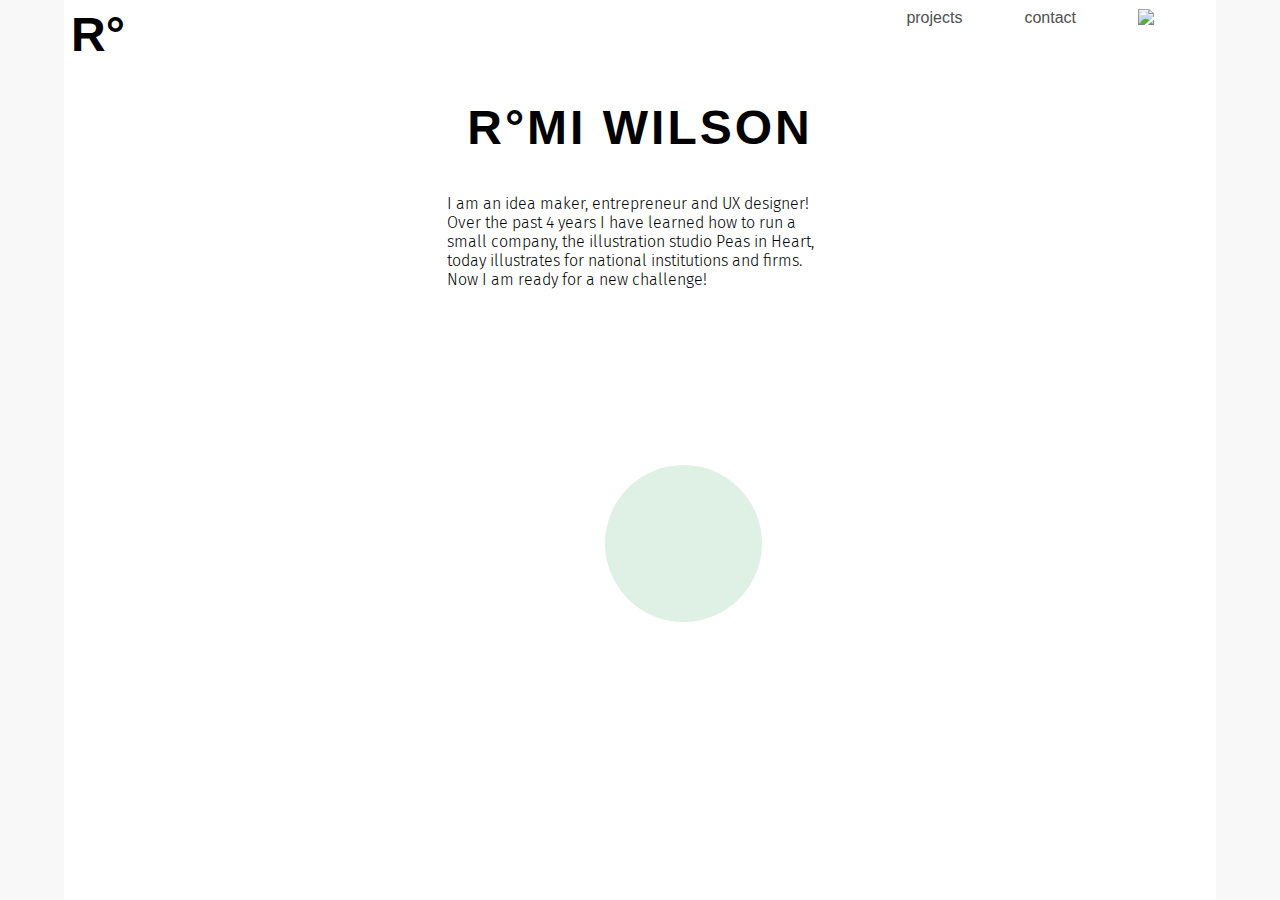
==== commit f01d793a: "proper fonts" ====
--- a/index.html
+++ b/index.html
@@ -6,7 +6,8 @@
     <title>Romi Wilson - Product design portfolio</title>
     <link rel="shortcut icon" href="images/favicon.svg" />
     <link rel="stylesheet" href="https://use.typekit.net/dpp5etq.css">
-    <link rel="stylesheet" href="https://use.typekit.net/dpp5etq.css">
+    <link href="https://fonts.googleapis.com/css?family=Raleway&display=swap" rel="stylesheet">
+    <link href="https://fonts.googleapis.com/css?family=Fira+Sans&display=swap" rel="stylesheet">
     <link rel="stylesheet" href="css/reset.css">
     <link rel="stylesheet" href="css/style.css">
 
--- a/css/style.css
+++ b/css/style.css
@@ -20,7 +20,7 @@
 
 body {
     background-color: white;
-    font-family: 'Neuzeit Grotesk', Arial, Helvetica, sans-serif;
+    font-family: 'neuzeit-grotesk', Arial, Helvetica, sans-serif;
     color: #000000;
     max-width: 1152px;
     min-height: 100%;
@@ -43,7 +43,7 @@
 elements across all pages.
 
 Note:
-  font-family: 'Neuzeit Grotesk', Arial, Helvetica, sans-serif;
+  font-family: 'neuzeit-grotesk', Arial, Helvetica, sans-serif;
   color: #000000;
 --> These will be inherited by all <h*> and <p> settings unless overiden.
 */
@@ -429,7 +429,7 @@
 /* Still working on this... */
 
 aside {
-  font-family: 'Neuzeit Grotesk';
+  font-family: 'neuzeit-grotesk';
   font-style: normal;
   font-weight: 300;
   font-size: 1.2em;
@@ -500,6 +500,20 @@
   margin-right: 6.2rem;
 }
 
+@media screen and (max-width: 599px) {
+  .pages {
+    margin-right: 2rem;
+  }
+
+}
+
+@media screen and (min-width: 600px) {
+  .pages {
+    margin-right: 6.2rem;
+  }
+
+}
+
 .logo {
   font-size: 4.8rem;
   font-weight:600;
@@ -530,7 +544,7 @@
 }
 
 .project footer a {
-  font-family: 'Neuzeit Grotesk';
+  font-family: 'neuzeit-grotesk';
   font-style: normal;
   font-weight: bold;
   font-size: 1.4rem;
@@ -827,7 +841,7 @@
   }
 
 .contact-name{
-    font-family: 'Neuzeit Grotesk';
+    font-family: 'neuzeit-grotesk';
     font-style: normal;
     font-weight: bold;
     font-size: 16px;
@@ -841,7 +855,7 @@
   }
 
 .contact-email{
-    font-family: 'Neuzeit Grotesk';
+    font-family: 'neuzeit-grotesk';
     font-style: normal;
     font-weight: normal;
     font-size: 16px;
